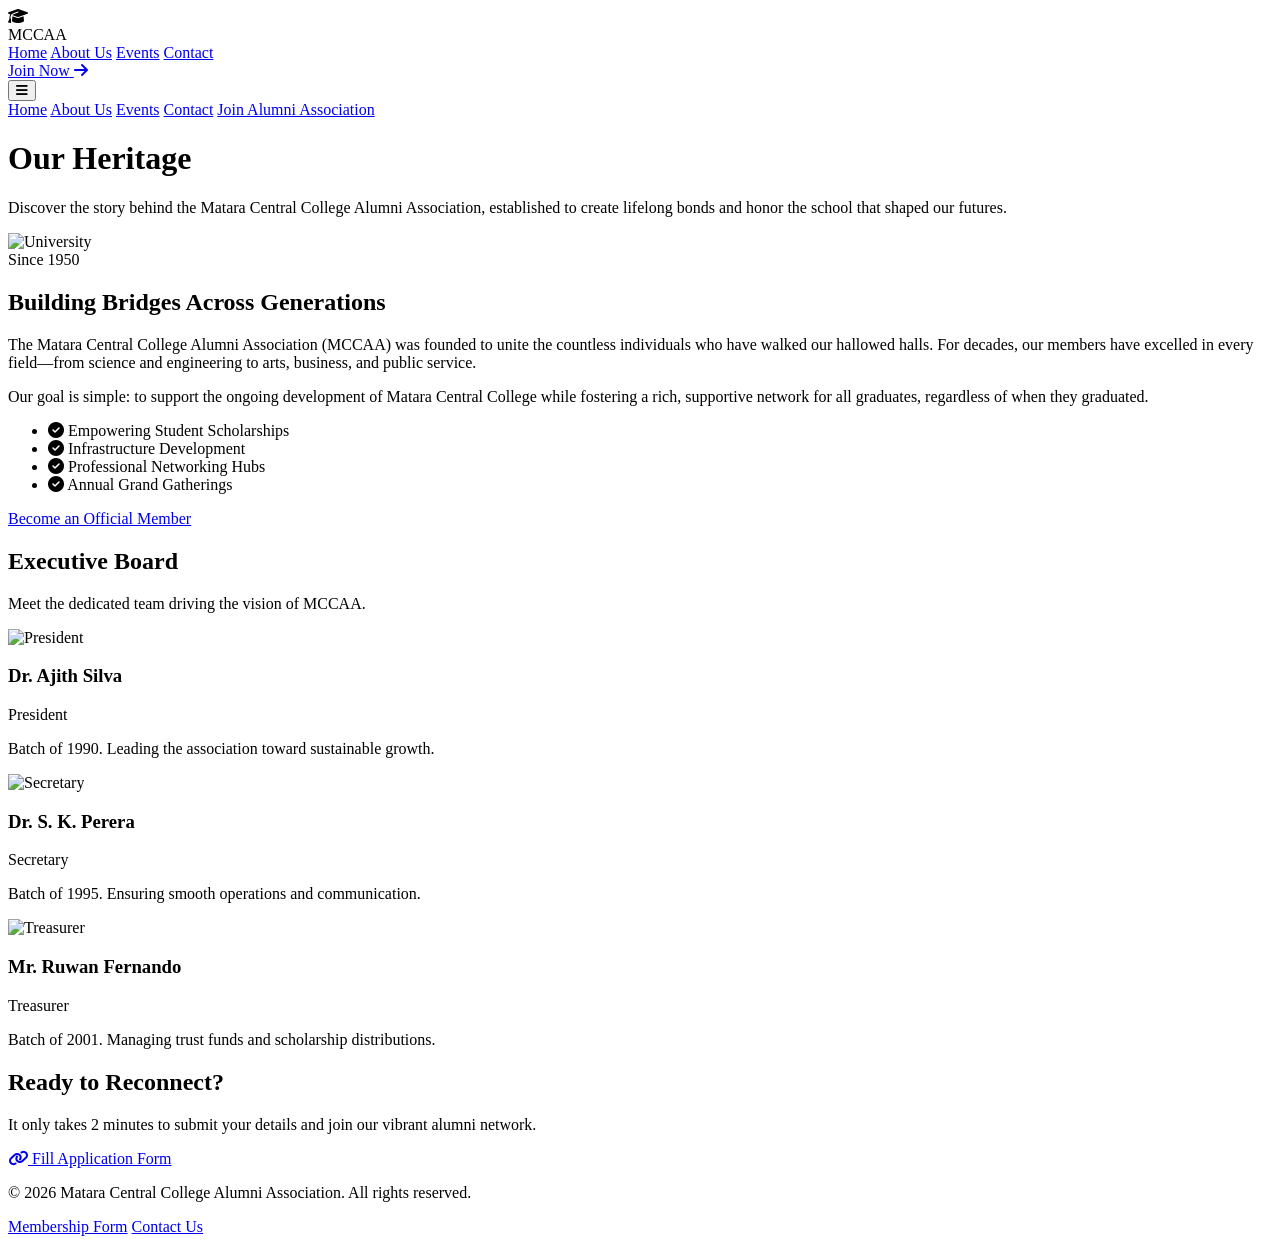
==== about.html @ 7c0a216e "Add files via upload" ====
<!DOCTYPE html>
<html lang="en">
<head>
    <meta charset="UTF-8">
    <meta name="viewport" content="width=device-width, initial-scale=1.0">
    <title>About Us - MCC Alumni Association</title>
    
    <!-- Tailwind CSS (CDN for standalone usage) -->
    <script src="https://cdn.tailwindcss.com"></script>
    <script>
        tailwind.config = {
            theme: {
                extend: {
                    colors: {
                        slate: {
                            50: '#f8fafc',
                            400: '#94a3b8',
                            900: '#0f172a',
                            950: '#020617',
                        },
                        accent: {
                            blue: '#38bdf8',
                            purple: '#818cf8',
                            gold: '#fcd34d',
                        }
                    }
                }
            }
        }
    </script>

    <!-- Custom CSS -->
    <link rel="stylesheet" href="css/styles.css">
    
    <!-- FontAwesome for Icons -->
    <link rel="stylesheet" href="https://cdnjs.cloudflare.com/ajax/libs/font-awesome/6.4.0/css/all.min.css">
</head>
<body class="antialiased relative">

    <!-- Glowing Background effect -->
    <div class="fixed top-0 left-0 w-full h-full overflow-hidden -z-10 pointer-events-none">
        <div class="absolute top-[-20%] right-[-10%] w-[50%] h-[50%] bg-blue-600/20 rounded-full blur-[120px] blob"></div>
        <div class="absolute bottom-[-20%] left-[-10%] w-[50%] h-[50%] bg-amber-600/10 rounded-full blur-[120px] blob" style="animation-delay: -3s;"></div>
    </div>

    <!-- Navigation -->
    <nav class="fixed w-full z-50 glass-nav transition-all duration-300 left-0 top-0">
        <div class="max-w-7xl mx-auto px-4 sm:px-6 lg:px-8">
            <div class="flex items-center justify-between h-20">
                <!-- Logo -->
                <div class="flex-shrink-0 flex items-center cursor-pointer">
                    <div class="w-12 h-12 bg-gradient-to-br from-accent-blue to-accent-purple rounded-xl flex items-center justify-center shadow-lg shadow-blue-500/20">
                        <i class="fa-solid fa-graduation-cap text-2xl text-white"></i>
                    </div>
                    <div class="ml-4">
                        <span class="text-xl font-bold text-white tracking-wide block leading-tight">MCCAA</span>
                    </div>
                </div>

                <!-- Desktop Menu -->
                <div class="hidden md:block">
                    <div class="ml-10 flex items-baseline space-x-8">
                        <a href="index.html" class="text-slate-300 hover:text-white transition-colors px-3 py-2 rounded-md font-medium">Home</a>
                        <a href="about.html" class="text-accent-blue font-semibold hover:text-white transition-colors px-3 py-2 rounded-md">About Us</a>
                        <a href="events.html" class="text-slate-300 hover:text-white transition-colors px-3 py-2 rounded-md font-medium">Events</a>
                        <a href="contact.html" class="text-slate-300 hover:text-white transition-colors px-3 py-2 rounded-md font-medium">Contact</a>
                    </div>
                </div>

                <!-- Call to Action -->
                <div class="hidden md:flex items-center space-x-4">
                    <a href="https://docs.google.com/forms/d/e/1FAIpQLSdzBalda6Nn-b4kq16stUE29MdQH4reBjcK0Cnvt-GQJRZoSA/viewform?pli=1" target="_blank" rel="noopener noreferrer" class="btn-primary text-white font-bold px-6 py-2.5 rounded-full text-sm inline-flex items-center gap-2">
                        <span>Join Now</span>
                        <i class="fa-solid fa-arrow-right text-xs"></i>
                    </a>
                </div>

                <!-- Mobile menu button -->
                <div class="-mr-2 flex md:hidden">
                    <button id="mobileMenuBtn" type="button" class="text-slate-300 hover:text-white p-2">
                        <i class="fa-solid fa-bars text-2xl"></i>
                    </button>
                </div>
            </div>
        </div>

        <!-- Mobile Menu (hidden by default) -->
        <div id="mobileMenu" class="md:hidden hidden glass-card mt-2 mx-4 rounded-xl overflow-hidden border border-white/10">
            <div class="px-2 pt-2 pb-3 space-y-1 sm:px-3">
                <a href="index.html" class="text-slate-300 hover:text-white block px-3 py-2 rounded-md text-base font-medium">Home</a>
                <a href="about.html" class="text-accent-blue block px-3 py-2 rounded-md text-base font-semibold">About Us</a>
                <a href="events.html" class="text-slate-300 hover:text-white block px-3 py-2 rounded-md text-base font-medium">Events</a>
                <a href="contact.html" class="text-slate-300 hover:text-white block px-3 py-2 rounded-md text-base font-medium">Contact</a>
                <a href="https://docs.google.com/forms/d/e/1FAIpQLSdzBalda6Nn-b4kq16stUE29MdQH4reBjcK0Cnvt-GQJRZoSA/viewform?pli=1" target="_blank" class="w-full text-center mt-4 btn-primary text-white font-bold px-4 py-3 rounded-xl block">
                    Join Alumni Association
                </a>
            </div>
        </div>
    </nav>

    <!-- Header Section -->
    <header class="pt-32 pb-16 lg:pt-40 lg:pb-24 border-b border-white/5 relative z-10">
        <div class="max-w-7xl mx-auto px-4 sm:px-6 lg:px-8 text-center scroll-animate">
            <h1 class="text-4xl lg:text-6xl font-extrabold text-white mb-6">Our <span class="text-gradient">Heritage</span></h1>
            <p class="text-lg text-slate-400 max-w-3xl mx-auto">
                Discover the story behind the Matara Central College Alumni Association, established to create lifelong bonds and honor the school that shaped our futures.
            </p>
        </div>
    </header>

    <!-- Story Section -->
    <section class="py-20 relative z-10">
        <div class="max-w-7xl mx-auto px-4 sm:px-6 lg:px-8">
            <div class="grid md:grid-cols-2 gap-16 items-center">
                <div class="scroll-animate h-[500px] rounded-3xl overflow-hidden glass-card shadow-2xl relative">
                    <img src="https://images.unsplash.com/photo-1541339907198-e08756dedf3f?q=80&w=1920&auto=format&fit=crop" alt="University" class="w-full h-full object-cover filter brightness-90">
                    <div class="absolute bottom-0 left-0 w-full p-8 bg-gradient-to-t from-slate-900/90 to-transparent">
                        <div class="text-2xl font-bold text-white mb-2">Since 1950</div>
                        <div class="h-1 w-20 bg-accent-blue rounded-full"></div>
                    </div>
                </div>

                <div class="scroll-animate delay-200">
                    <h2 class="text-3xl lg:text-4xl font-bold text-white mb-6">Building Bridges Across Generations</h2>
                    <p class="text-slate-400 text-lg mb-6 leading-relaxed">
                        The Matara Central College Alumni Association (MCCAA) was founded to unite the countless individuals who have walked our hallowed halls. For decades, our members have excelled in every field—from science and engineering to arts, business, and public service.
                    </p>
                    <p class="text-slate-400 text-lg mb-8 leading-relaxed">
                        Our goal is simple: to support the ongoing development of Matara Central College while fostering a rich, supportive network for all graduates, regardless of when they graduated.
                    </p>
                    
                    <ul class="space-y-4 mb-10">
                        <li class="flex items-center gap-4">
                            <i class="fa-solid fa-check-circle text-accent-blue text-xl"></i>
                            <span class="text-slate-200 font-medium">Empowering Student Scholarships</span>
                        </li>
                        <li class="flex items-center gap-4">
                            <i class="fa-solid fa-check-circle text-accent-blue text-xl"></i>
                            <span class="text-slate-200 font-medium">Infrastructure Development</span>
                        </li>
                        <li class="flex items-center gap-4">
                            <i class="fa-solid fa-check-circle text-accent-blue text-xl"></i>
                            <span class="text-slate-200 font-medium">Professional Networking Hubs</span>
                        </li>
                        <li class="flex items-center gap-4">
                            <i class="fa-solid fa-check-circle text-accent-blue text-xl"></i>
                            <span class="text-slate-200 font-medium">Annual Grand Gatherings</span>
                        </li>
                    </ul>

                    <a href="https://docs.google.com/forms/d/e/1FAIpQLSdzBalda6Nn-b4kq16stUE29MdQH4reBjcK0Cnvt-GQJRZoSA/viewform?pli=1" target="_blank" class="btn-primary text-white font-bold px-8 py-4 rounded-xl inline-block shadow-lg">Become an Official Member</a>
                </div>
            </div>
        </div>
    </section>

    <!-- Leadership Section -->
    <section class="py-20 relative z-10 bg-slate-900/40 border-t border-white/5">
        <div class="max-w-7xl mx-auto px-4 sm:px-6 lg:px-8">
            <div class="text-center mb-16 scroll-animate">
                <h2 class="text-3xl md:text-5xl font-bold text-white mb-4">Executive <span class="text-gradient">Board</span></h2>
                <p class="text-slate-400 max-w-2xl mx-auto text-lg">Meet the dedicated team driving the vision of MCCAA.</p>
            </div>

            <div class="grid md:grid-cols-3 gap-8">
                <!-- Exec 1 -->
                <div class="glass-card p-6 rounded-2xl text-center scroll-animate delay-100 group">
                    <div class="w-32 h-32 mx-auto rounded-full overflow-hidden mb-6 border-4 border-slate-800 shadow-xl group-hover:border-accent-blue transition-colors">
                        <img src="https://images.unsplash.com/photo-1560250097-0b93528c311a?q=80&w=300&auto=format&fit=crop" alt="President" class="w-full h-full object-cover">
                    </div>
                    <h3 class="text-xl font-bold text-white mb-1">Dr. Ajith Silva</h3>
                    <div class="text-accent-blue text-sm font-semibold uppercase tracking-wider mb-4">President</div>
                    <p class="text-slate-400 text-sm mb-6">Batch of 1990. Leading the association toward sustainable growth.</p>
                </div>

                <!-- Exec 2 -->
                <div class="glass-card p-6 rounded-2xl text-center scroll-animate delay-200 group">
                    <div class="w-32 h-32 mx-auto rounded-full overflow-hidden mb-6 border-4 border-slate-800 shadow-xl group-hover:border-accent-purple transition-colors">
                        <img src="https://images.unsplash.com/photo-1573496359142-b8d87734a5a2?q=80&w=300&auto=format&fit=crop" alt="Secretary" class="w-full h-full object-cover">
                    </div>
                    <h3 class="text-xl font-bold text-white mb-1">Dr. S. K. Perera</h3>
                    <div class="text-accent-purple text-sm font-semibold uppercase tracking-wider mb-4">Secretary</div>
                    <p class="text-slate-400 text-sm mb-6">Batch of 1995. Ensuring smooth operations and communication.</p>
                </div>

                <!-- Exec 3 -->
                <div class="glass-card p-6 rounded-2xl text-center scroll-animate delay-300 group">
                    <div class="w-32 h-32 mx-auto rounded-full overflow-hidden mb-6 border-4 border-slate-800 shadow-xl group-hover:border-accent-gold transition-colors">
                        <img src="https://images.unsplash.com/photo-1519085360753-af0119f7cbe7?q=80&w=300&auto=format&fit=crop" alt="Treasurer" class="w-full h-full object-cover">
                    </div>
                    <h3 class="text-xl font-bold text-white mb-1">Mr. Ruwan Fernando</h3>
                    <div class="text-accent-gold text-sm font-semibold uppercase tracking-wider mb-4">Treasurer</div>
                    <p class="text-slate-400 text-sm mb-6">Batch of 2001. Managing trust funds and scholarship distributions.</p>
                </div>
            </div>
        </div>
    </section>

    <!-- Call to action block -->
    <section class="py-24 relative z-10">
        <div class="max-w-4xl mx-auto px-4 sm:px-6 lg:px-8 text-center scroll-animate">
            <div class="glass-card p-12 rounded-3xl relative overflow-hidden">
                <div class="absolute inset-0 bg-gradient-to-br from-blue-600/10 to-purple-600/10 z-0"></div>
                <div class="relative z-10">
                    <h2 class="text-3xl md:text-4xl font-bold text-white mb-6">Ready to Reconnect?</h2>
                    <p class="text-slate-300 text-lg mb-8 max-w-2xl mx-auto">It only takes 2 minutes to submit your details and join our vibrant alumni network.</p>
                    <a href="https://docs.google.com/forms/d/e/1FAIpQLSdzBalda6Nn-b4kq16stUE29MdQH4reBjcK0Cnvt-GQJRZoSA/viewform?pli=1" target="_blank" class="btn-primary text-white font-bold px-10 py-4 rounded-full inline-block shadow-lg text-lg">
                        <i class="fa-solid fa-link mr-2"></i> Fill Application Form
                    </a>
                </div>
            </div>
        </div>
    </section>

    <!-- Footer -->
    <footer class="glass-card border-t border-white/10 pt-12 pb-8 mt-10 relative z-20">
        <div class="max-w-7xl mx-auto px-4 sm:px-6 lg:px-8">
            <div class="flex flex-col md:flex-row justify-between items-center text-sm text-slate-500">
                <p>&copy; 2026 Matara Central College Alumni Association. All rights reserved.</p>
                <div class="flex space-x-6 mt-4 md:mt-0">
                    <a href="https://docs.google.com/forms/d/e/1FAIpQLSdzBalda6Nn-b4kq16stUE29MdQH4reBjcK0Cnvt-GQJRZoSA/viewform?pli=1" target="_blank" class="hover:text-white transition-colors">Membership Form</a>
                    <a href="contact.html" class="hover:text-white transition-colors">Contact Us</a>
                </div>
            </div>
        </div>
    </footer>

    <!-- Scripts -->
    <script src="js/script.js"></script>
</body>
</html>
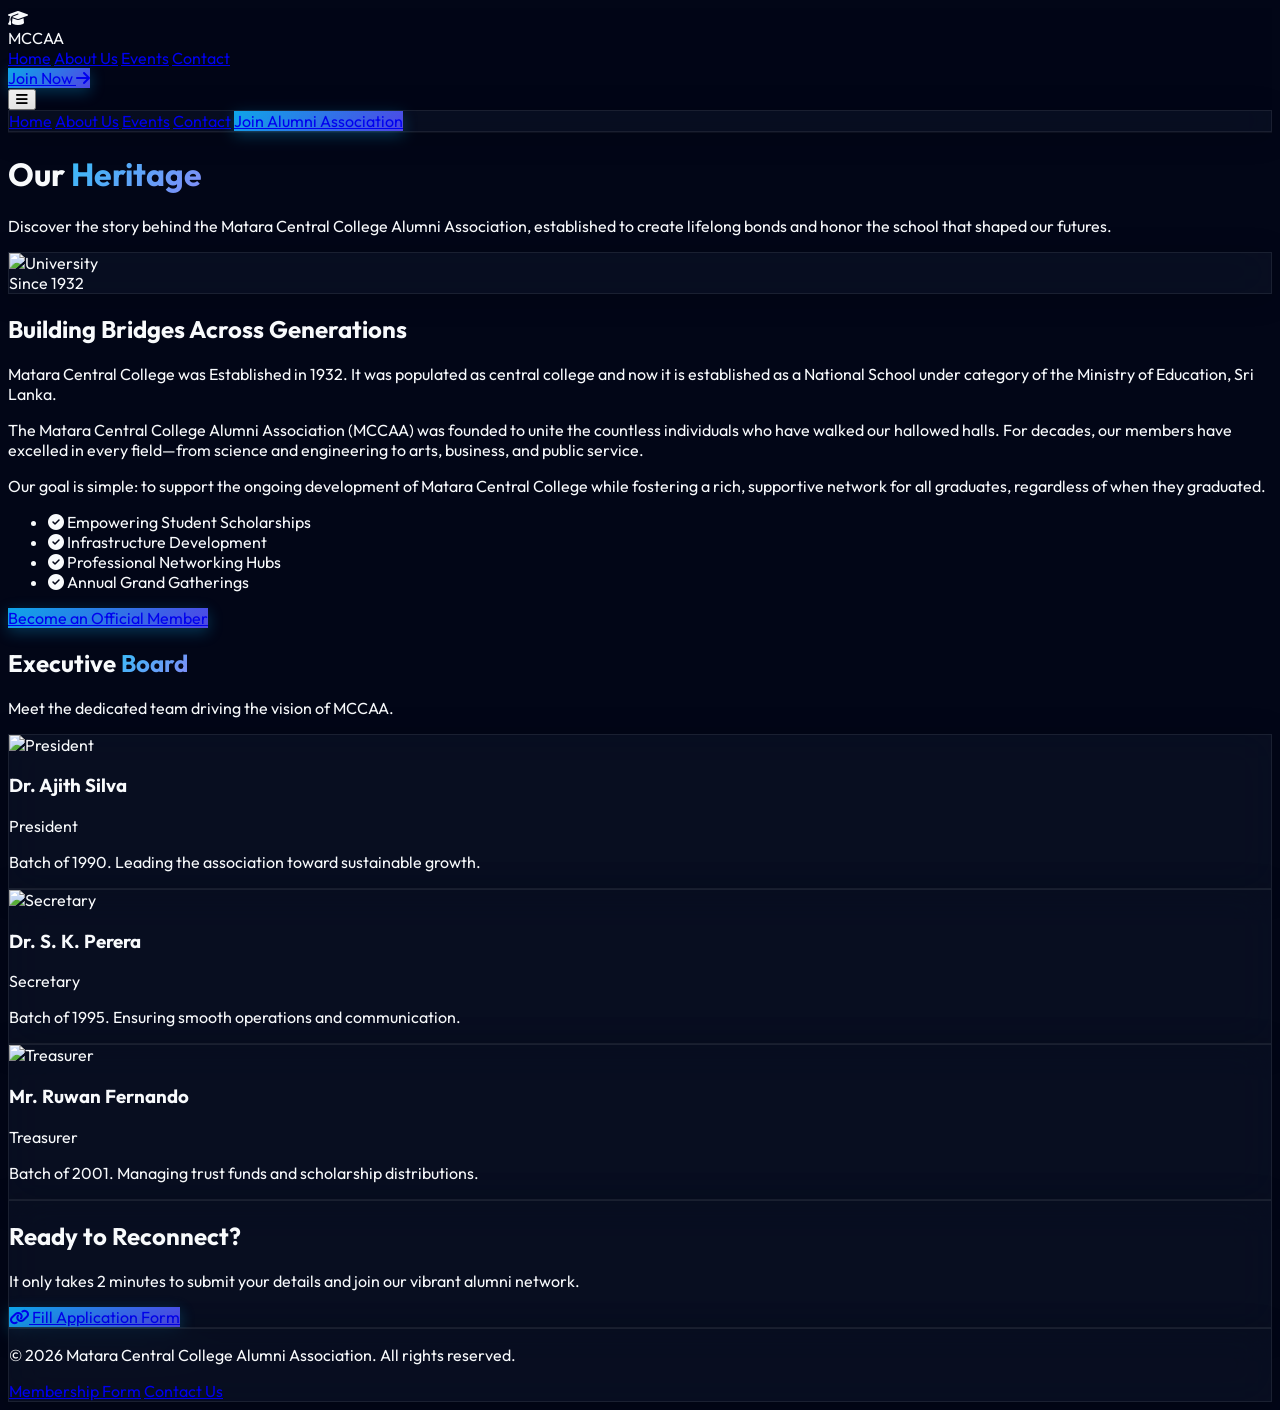
==== commit 83dd0aa3: "Add files via upload" ====
--- a/about.html
+++ b/about.html
@@ -115,13 +115,16 @@
                 <div class="scroll-animate h-[500px] rounded-3xl overflow-hidden glass-card shadow-2xl relative">
                     <img src="https://images.unsplash.com/photo-1541339907198-e08756dedf3f?q=80&w=1920&auto=format&fit=crop" alt="University" class="w-full h-full object-cover filter brightness-90">
                     <div class="absolute bottom-0 left-0 w-full p-8 bg-gradient-to-t from-slate-900/90 to-transparent">
-                        <div class="text-2xl font-bold text-white mb-2">Since 1950</div>
+                        <div class="text-2xl font-bold text-white mb-2">Since 1932</div>
                         <div class="h-1 w-20 bg-accent-blue rounded-full"></div>
                     </div>
                 </div>
 
                 <div class="scroll-animate delay-200">
                     <h2 class="text-3xl lg:text-4xl font-bold text-white mb-6">Building Bridges Across Generations</h2>
+                    <p class="text-slate-400 text-lg mb-6 leading-relaxed">
+                        Matara Central College was Established in 1932. It was populated as central college and now it is established as a National School under category of the Ministry of Education, Sri Lanka.
+                    </p>
                     <p class="text-slate-400 text-lg mb-6 leading-relaxed">
                         The Matara Central College Alumni Association (MCCAA) was founded to unite the countless individuals who have walked our hallowed halls. For decades, our members have excelled in every field—from science and engineering to arts, business, and public service.
                     </p>
--- a/css/styles.css
+++ b/css/styles.css
@@ -0,0 +1,130 @@
+@import url('https://fonts.googleapis.com/css2?family=Outfit:wght@300;400;500;600;700;800;900&display=swap');
+
+html {
+    scroll-behavior: smooth;
+    font-family: 'Outfit', sans-serif;
+}
+
+body {
+    background-color: #020617; /* slate-950 */
+    color: #f8fafc; /* slate-50 */
+    overflow-x: hidden;
+}
+
+.glass-nav {
+    background: rgba(2, 6, 23, 0.75);
+    backdrop-filter: blur(16px);
+    -webkit-backdrop-filter: blur(16px);
+    border-bottom: 1px solid rgba(255, 255, 255, 0.05);
+}
+
+.glass-card {
+    background: rgba(15, 23, 42, 0.5);
+    backdrop-filter: blur(20px);
+    -webkit-backdrop-filter: blur(20px);
+    border: 1px solid rgba(255, 255, 255, 0.08);
+    box-shadow: 0 4px 30px rgba(0, 0, 0, 0.2);
+    transition: transform 0.3s ease, border-color 0.3s ease, box-shadow 0.3s ease;
+}
+
+.glass-card:hover {
+    transform: translateY(-5px);
+    border-color: rgba(56, 189, 248, 0.3);
+    box-shadow: 0 10px 40px rgba(56, 189, 248, 0.1);
+}
+
+.text-gradient {
+    background: linear-gradient(135deg, #38bdf8 0%, #818cf8 100%);
+    -webkit-background-clip: text;
+    -webkit-text-fill-color: transparent;
+    background-clip: text;
+}
+
+.text-gradient-gold {
+    background: linear-gradient(135deg, #fcd34d 0%, #f59e0b 100%);
+    -webkit-background-clip: text;
+    -webkit-text-fill-color: transparent;
+    background-clip: text;
+}
+
+.btn-primary {
+    background: linear-gradient(135deg, #0ea5e9 0%, #4f46e5 100%);
+    transition: all 0.3s ease;
+    box-shadow: 0 4px 15px rgba(14, 165, 233, 0.3);
+}
+
+.btn-primary:hover {
+    transform: translateY(-2px);
+    box-shadow: 0 8px 25px rgba(14, 165, 233, 0.5);
+}
+
+.btn-secondary {
+    background: rgba(255, 255, 255, 0.05);
+    border: 1px solid rgba(255, 255, 255, 0.1);
+    transition: all 0.3s ease;
+    backdrop-filter: blur(10px);
+}
+
+.btn-secondary:hover {
+    background: rgba(255, 255, 255, 0.1);
+    transform: translateY(-2px);
+}
+
+.animate-float {
+    animation: float 6s ease-in-out infinite;
+}
+
+@keyframes float {
+    0% { transform: translateY(0px) rotate(0deg); }
+    50% { transform: translateY(-20px) rotate(1deg); }
+    100% { transform: translateY(0px) rotate(0deg); }
+}
+
+.fade-in-up {
+    animation: fadeInUp 0.8s cubic-bezier(0.16, 1, 0.3, 1) forwards;
+}
+
+@keyframes fadeInUp {
+    from {
+        opacity: 0;
+        transform: translateY(30px);
+    }
+    to {
+        opacity: 1;
+        transform: translateY(0);
+    }
+}
+
+.delay-100 { animation-delay: 100ms; }
+.delay-200 { animation-delay: 200ms; }
+.delay-300 { animation-delay: 300ms; }
+.delay-400 { animation-delay: 400ms; }
+
+/* Blob animations */
+.blob {
+    position: absolute;
+    filter: blur(80px);
+    z-index: -1;
+    opacity: 0.5;
+    animation: blob-bounce 10s infinite ease-in-out alternate;
+}
+
+@keyframes blob-bounce {
+    0% { transform: scale(1) translate(0, 0); }
+    100% { transform: scale(1.1) translate(20px, -20px); }
+}
+
+/* Custom Scrollbar */
+::-webkit-scrollbar {
+    width: 8px;
+}
+::-webkit-scrollbar-track {
+    background: #020617;
+}
+::-webkit-scrollbar-thumb {
+    background: #1e293b;
+    border-radius: 4px;
+}
+::-webkit-scrollbar-thumb:hover {
+    background: #334155;
+}
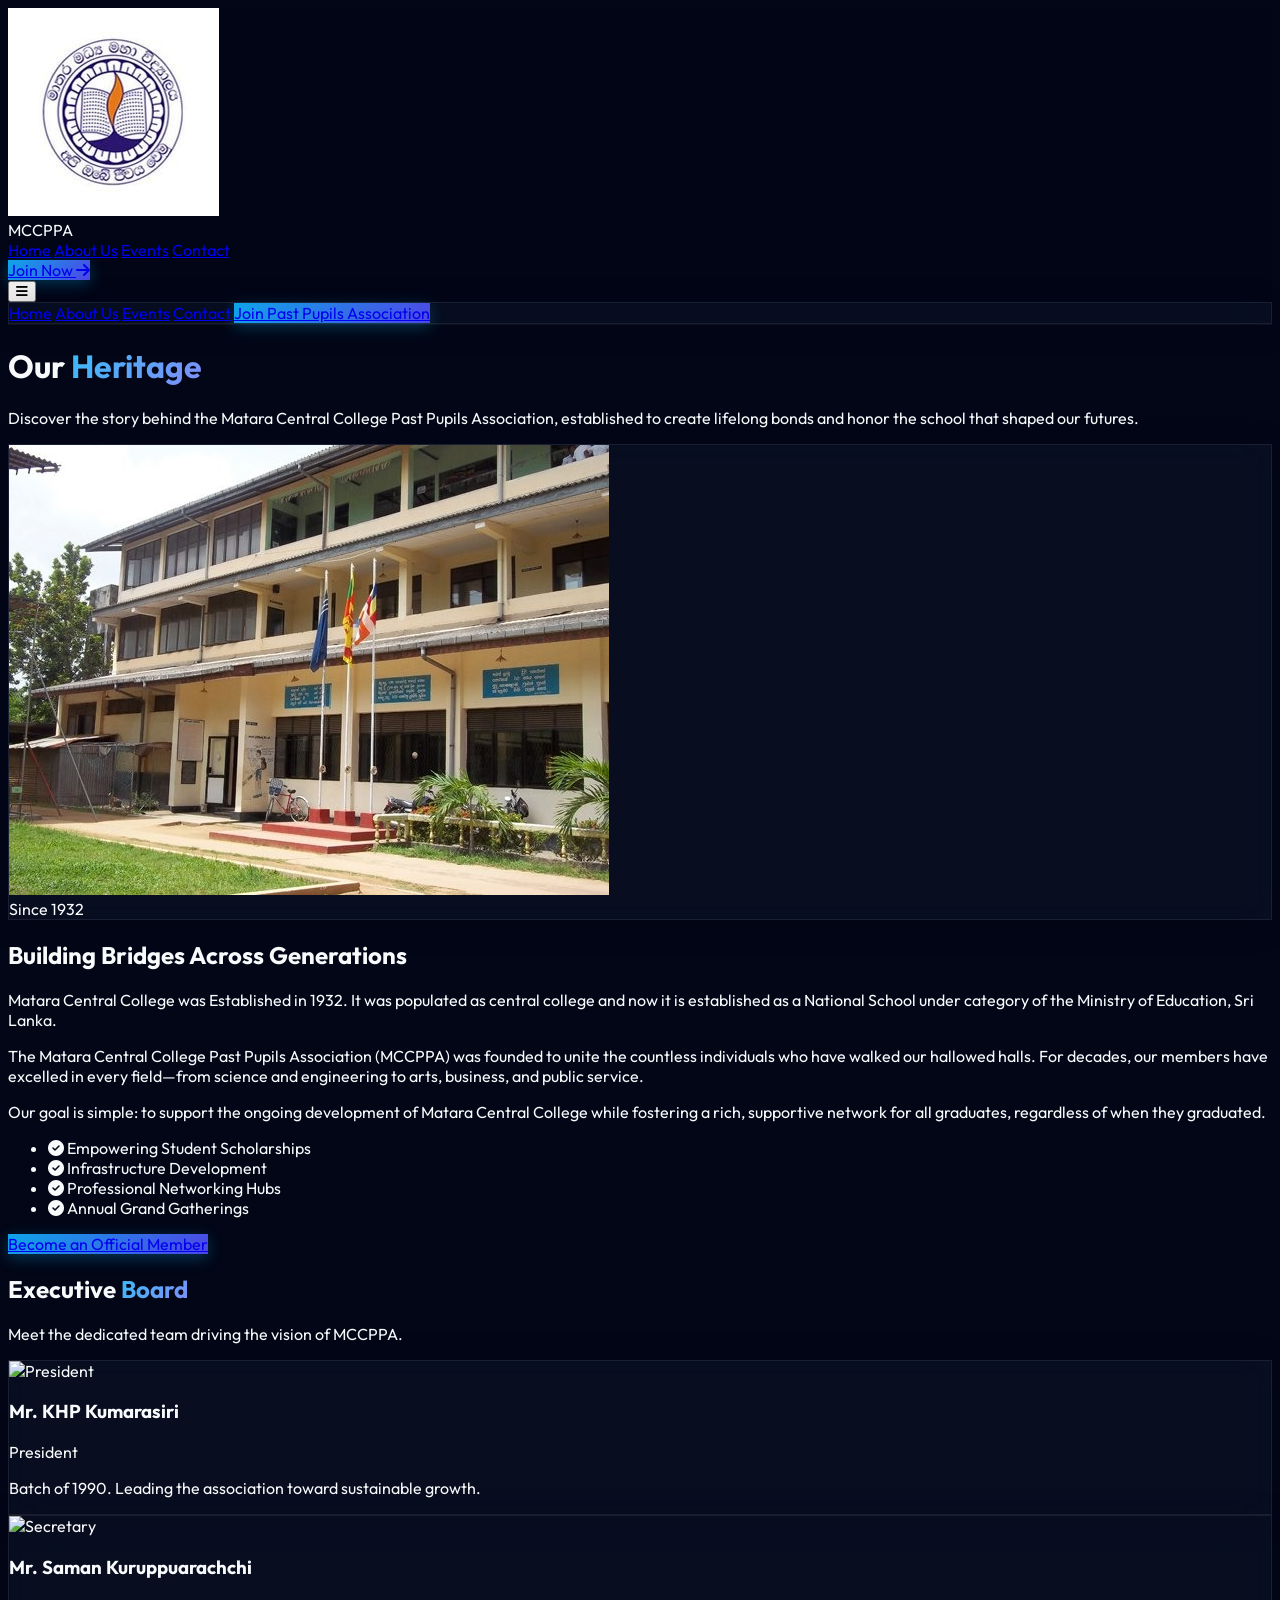
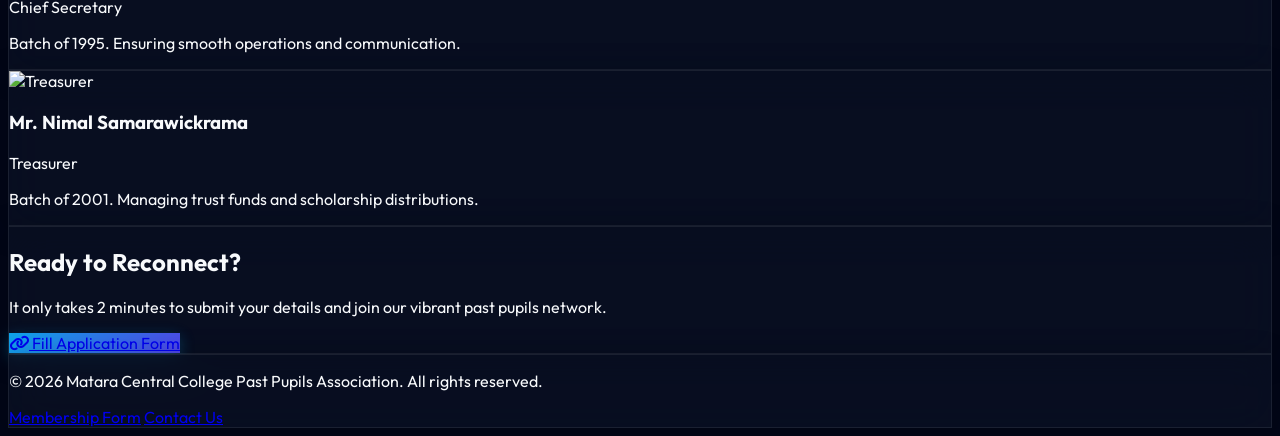
==== commit f5062171: "Add files via upload" ====
--- a/about.html
+++ b/about.html
@@ -3,7 +3,7 @@
 <head>
     <meta charset="UTF-8">
     <meta name="viewport" content="width=device-width, initial-scale=1.0">
-    <title>About Us - MCC Alumni Association</title>
+    <title>About Us - MCC Past Pupils Association</title>
     
     <!-- Tailwind CSS (CDN for standalone usage) -->
     <script src="https://cdn.tailwindcss.com"></script>
@@ -49,11 +49,11 @@
             <div class="flex items-center justify-between h-20">
                 <!-- Logo -->
                 <div class="flex-shrink-0 flex items-center cursor-pointer">
-                    <div class="w-12 h-12 bg-gradient-to-br from-accent-blue to-accent-purple rounded-xl flex items-center justify-center shadow-lg shadow-blue-500/20">
-                        <i class="fa-solid fa-graduation-cap text-2xl text-white"></i>
+                    <div class="w-12 h-12 bg-gradient-to-br from-accent-blue to-accent-purple rounded-xl flex items-center justify-center shadow-lg shadow-blue-500/20 overflow-hidden bg-white">
+                        <img src="images/logo.jpg" alt="Logo" class="w-full h-full object-cover">
                     </div>
                     <div class="ml-4">
-                        <span class="text-xl font-bold text-white tracking-wide block leading-tight">MCCAA</span>
+                        <span class="text-xl font-bold text-white tracking-wide block leading-tight">MCCPPA</span>
                     </div>
                 </div>
 
@@ -92,7 +92,7 @@
                 <a href="events.html" class="text-slate-300 hover:text-white block px-3 py-2 rounded-md text-base font-medium">Events</a>
                 <a href="contact.html" class="text-slate-300 hover:text-white block px-3 py-2 rounded-md text-base font-medium">Contact</a>
                 <a href="https://docs.google.com/forms/d/e/1FAIpQLSdzBalda6Nn-b4kq16stUE29MdQH4reBjcK0Cnvt-GQJRZoSA/viewform?pli=1" target="_blank" class="w-full text-center mt-4 btn-primary text-white font-bold px-4 py-3 rounded-xl block">
-                    Join Alumni Association
+                    Join Past Pupils Association
                 </a>
             </div>
         </div>
@@ -103,7 +103,7 @@
         <div class="max-w-7xl mx-auto px-4 sm:px-6 lg:px-8 text-center scroll-animate">
             <h1 class="text-4xl lg:text-6xl font-extrabold text-white mb-6">Our <span class="text-gradient">Heritage</span></h1>
             <p class="text-lg text-slate-400 max-w-3xl mx-auto">
-                Discover the story behind the Matara Central College Alumni Association, established to create lifelong bonds and honor the school that shaped our futures.
+                Discover the story behind the Matara Central College Past Pupils Association, established to create lifelong bonds and honor the school that shaped our futures.
             </p>
         </div>
     </header>
@@ -113,7 +113,7 @@
         <div class="max-w-7xl mx-auto px-4 sm:px-6 lg:px-8">
             <div class="grid md:grid-cols-2 gap-16 items-center">
                 <div class="scroll-animate h-[500px] rounded-3xl overflow-hidden glass-card shadow-2xl relative">
-                    <img src="https://images.unsplash.com/photo-1541339907198-e08756dedf3f?q=80&w=1920&auto=format&fit=crop" alt="University" class="w-full h-full object-cover filter brightness-90">
+                    <img src="images/school.jpg" alt="University" class="w-full h-full object-cover filter brightness-90">
                     <div class="absolute bottom-0 left-0 w-full p-8 bg-gradient-to-t from-slate-900/90 to-transparent">
                         <div class="text-2xl font-bold text-white mb-2">Since 1932</div>
                         <div class="h-1 w-20 bg-accent-blue rounded-full"></div>
@@ -126,7 +126,7 @@
                         Matara Central College was Established in 1932. It was populated as central college and now it is established as a National School under category of the Ministry of Education, Sri Lanka.
                     </p>
                     <p class="text-slate-400 text-lg mb-6 leading-relaxed">
-                        The Matara Central College Alumni Association (MCCAA) was founded to unite the countless individuals who have walked our hallowed halls. For decades, our members have excelled in every field—from science and engineering to arts, business, and public service.
+                        The Matara Central College Past Pupils Association (MCCPPA) was founded to unite the countless individuals who have walked our hallowed halls. For decades, our members have excelled in every field—from science and engineering to arts, business, and public service.
                     </p>
                     <p class="text-slate-400 text-lg mb-8 leading-relaxed">
                         Our goal is simple: to support the ongoing development of Matara Central College while fostering a rich, supportive network for all graduates, regardless of when they graduated.
@@ -162,7 +162,7 @@
         <div class="max-w-7xl mx-auto px-4 sm:px-6 lg:px-8">
             <div class="text-center mb-16 scroll-animate">
                 <h2 class="text-3xl md:text-5xl font-bold text-white mb-4">Executive <span class="text-gradient">Board</span></h2>
-                <p class="text-slate-400 max-w-2xl mx-auto text-lg">Meet the dedicated team driving the vision of MCCAA.</p>
+                <p class="text-slate-400 max-w-2xl mx-auto text-lg">Meet the dedicated team driving the vision of MCCPPA.</p>
             </div>
 
             <div class="grid md:grid-cols-3 gap-8">
@@ -171,7 +171,7 @@
                     <div class="w-32 h-32 mx-auto rounded-full overflow-hidden mb-6 border-4 border-slate-800 shadow-xl group-hover:border-accent-blue transition-colors">
                         <img src="https://images.unsplash.com/photo-1560250097-0b93528c311a?q=80&w=300&auto=format&fit=crop" alt="President" class="w-full h-full object-cover">
                     </div>
-                    <h3 class="text-xl font-bold text-white mb-1">Dr. Ajith Silva</h3>
+                    <h3 class="text-xl font-bold text-white mb-1">Mr. KHP Kumarasiri</h3>
                     <div class="text-accent-blue text-sm font-semibold uppercase tracking-wider mb-4">President</div>
                     <p class="text-slate-400 text-sm mb-6">Batch of 1990. Leading the association toward sustainable growth.</p>
                 </div>
@@ -181,8 +181,8 @@
                     <div class="w-32 h-32 mx-auto rounded-full overflow-hidden mb-6 border-4 border-slate-800 shadow-xl group-hover:border-accent-purple transition-colors">
                         <img src="https://images.unsplash.com/photo-1573496359142-b8d87734a5a2?q=80&w=300&auto=format&fit=crop" alt="Secretary" class="w-full h-full object-cover">
                     </div>
-                    <h3 class="text-xl font-bold text-white mb-1">Dr. S. K. Perera</h3>
-                    <div class="text-accent-purple text-sm font-semibold uppercase tracking-wider mb-4">Secretary</div>
+                    <h3 class="text-xl font-bold text-white mb-1">Mr. Saman Kuruppuarachchi</h3>
+                    <div class="text-accent-purple text-sm font-semibold uppercase tracking-wider mb-4">Chief Secretary</div>
                     <p class="text-slate-400 text-sm mb-6">Batch of 1995. Ensuring smooth operations and communication.</p>
                 </div>
 
@@ -191,7 +191,7 @@
                     <div class="w-32 h-32 mx-auto rounded-full overflow-hidden mb-6 border-4 border-slate-800 shadow-xl group-hover:border-accent-gold transition-colors">
                         <img src="https://images.unsplash.com/photo-1519085360753-af0119f7cbe7?q=80&w=300&auto=format&fit=crop" alt="Treasurer" class="w-full h-full object-cover">
                     </div>
-                    <h3 class="text-xl font-bold text-white mb-1">Mr. Ruwan Fernando</h3>
+                    <h3 class="text-xl font-bold text-white mb-1">Mr. Nimal Samarawickrama</h3>
                     <div class="text-accent-gold text-sm font-semibold uppercase tracking-wider mb-4">Treasurer</div>
                     <p class="text-slate-400 text-sm mb-6">Batch of 2001. Managing trust funds and scholarship distributions.</p>
                 </div>
@@ -206,7 +206,7 @@
                 <div class="absolute inset-0 bg-gradient-to-br from-blue-600/10 to-purple-600/10 z-0"></div>
                 <div class="relative z-10">
                     <h2 class="text-3xl md:text-4xl font-bold text-white mb-6">Ready to Reconnect?</h2>
-                    <p class="text-slate-300 text-lg mb-8 max-w-2xl mx-auto">It only takes 2 minutes to submit your details and join our vibrant alumni network.</p>
+                    <p class="text-slate-300 text-lg mb-8 max-w-2xl mx-auto">It only takes 2 minutes to submit your details and join our vibrant past pupils network.</p>
                     <a href="https://docs.google.com/forms/d/e/1FAIpQLSdzBalda6Nn-b4kq16stUE29MdQH4reBjcK0Cnvt-GQJRZoSA/viewform?pli=1" target="_blank" class="btn-primary text-white font-bold px-10 py-4 rounded-full inline-block shadow-lg text-lg">
                         <i class="fa-solid fa-link mr-2"></i> Fill Application Form
                     </a>
@@ -219,7 +219,7 @@
     <footer class="glass-card border-t border-white/10 pt-12 pb-8 mt-10 relative z-20">
         <div class="max-w-7xl mx-auto px-4 sm:px-6 lg:px-8">
             <div class="flex flex-col md:flex-row justify-between items-center text-sm text-slate-500">
-                <p>&copy; 2026 Matara Central College Alumni Association. All rights reserved.</p>
+                <p>&copy; 2026 Matara Central College Past Pupils Association. All rights reserved.</p>
                 <div class="flex space-x-6 mt-4 md:mt-0">
                     <a href="https://docs.google.com/forms/d/e/1FAIpQLSdzBalda6Nn-b4kq16stUE29MdQH4reBjcK0Cnvt-GQJRZoSA/viewform?pli=1" target="_blank" class="hover:text-white transition-colors">Membership Form</a>
                     <a href="contact.html" class="hover:text-white transition-colors">Contact Us</a>
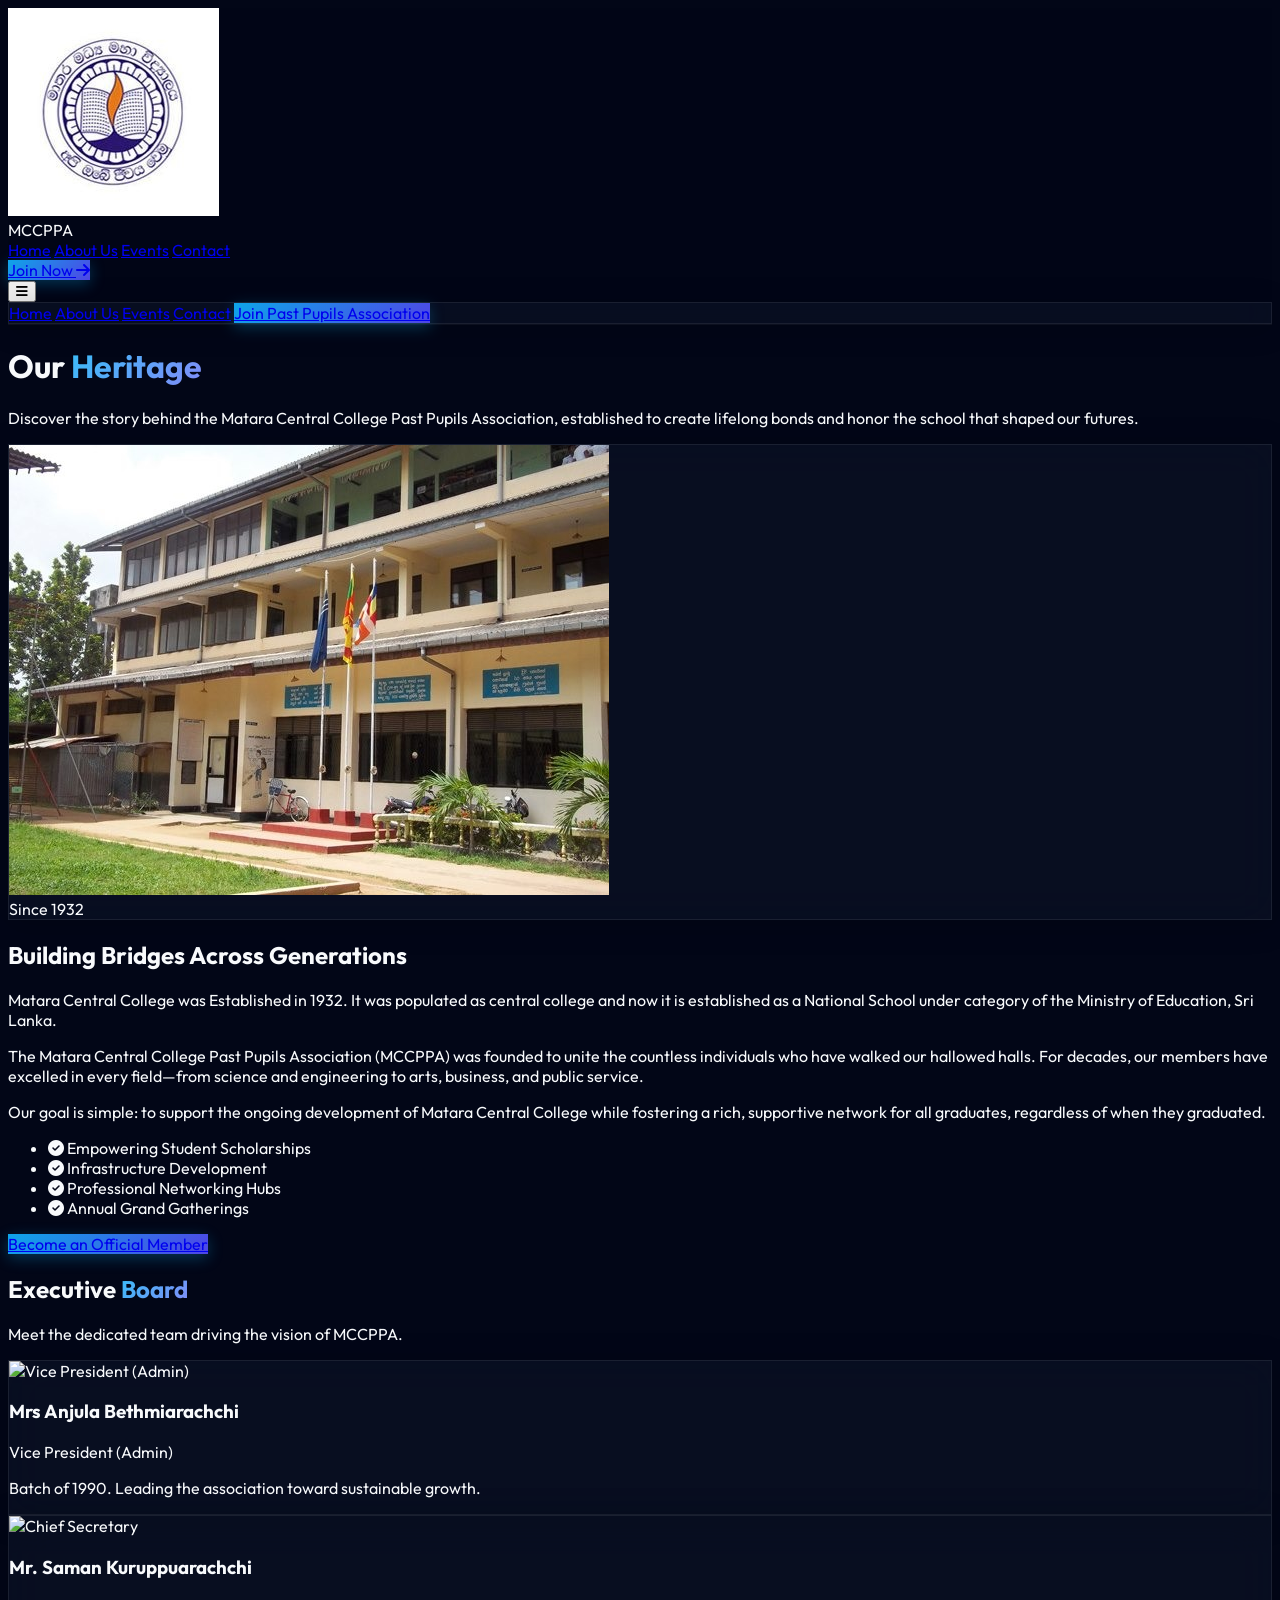
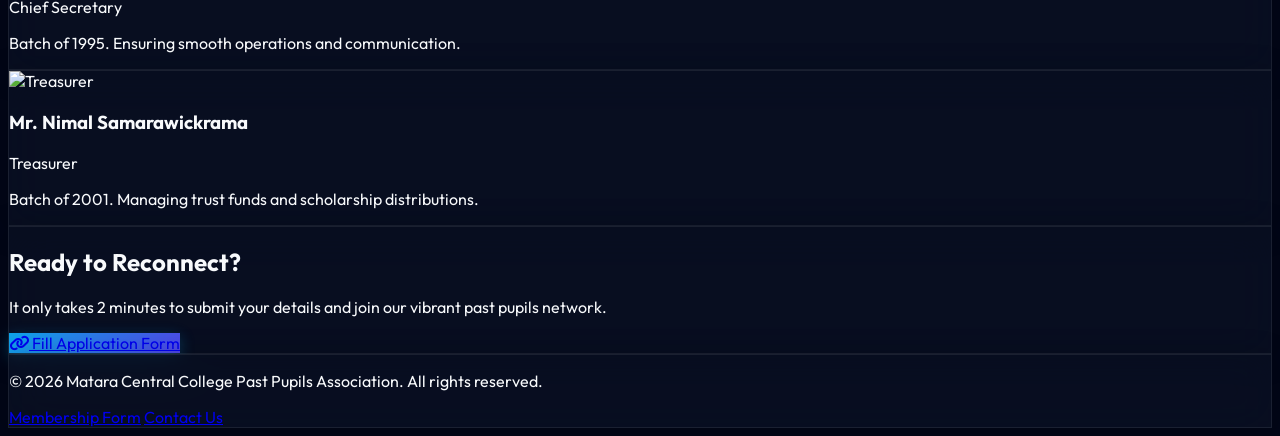
==== commit a2b4849f: "Add files via upload" ====
--- a/about.html
+++ b/about.html
@@ -169,17 +169,17 @@
                 <!-- Exec 1 -->
                 <div class="glass-card p-6 rounded-2xl text-center scroll-animate delay-100 group">
                     <div class="w-32 h-32 mx-auto rounded-full overflow-hidden mb-6 border-4 border-slate-800 shadow-xl group-hover:border-accent-blue transition-colors">
-                        <img src="https://images.unsplash.com/photo-1560250097-0b93528c311a?q=80&w=300&auto=format&fit=crop" alt="President" class="w-full h-full object-cover">
-                    </div>
-                    <h3 class="text-xl font-bold text-white mb-1">Mr. KHP Kumarasiri</h3>
-                    <div class="text-accent-blue text-sm font-semibold uppercase tracking-wider mb-4">President</div>
+                        <img src="https://images.unsplash.com/photo-1573496359142-b8d87734a5a2?q=80&w=300&auto=format&fit=crop" alt="Vice President (Admin)" class="w-full h-full object-cover">
+                    </div>
+                    <h3 class="text-xl font-bold text-white mb-1">Mrs Anjula Bethmiarachchi</h3>
+                    <div class="text-accent-blue text-sm font-semibold uppercase tracking-wider mb-4">Vice President (Admin)</div>
                     <p class="text-slate-400 text-sm mb-6">Batch of 1990. Leading the association toward sustainable growth.</p>
                 </div>
 
                 <!-- Exec 2 -->
                 <div class="glass-card p-6 rounded-2xl text-center scroll-animate delay-200 group">
                     <div class="w-32 h-32 mx-auto rounded-full overflow-hidden mb-6 border-4 border-slate-800 shadow-xl group-hover:border-accent-purple transition-colors">
-                        <img src="https://images.unsplash.com/photo-1573496359142-b8d87734a5a2?q=80&w=300&auto=format&fit=crop" alt="Secretary" class="w-full h-full object-cover">
+                        <img src="https://images.unsplash.com/photo-1560250097-0b93528c311a?q=80&w=300&auto=format&fit=crop" alt="Chief Secretary" class="w-full h-full object-cover">
                     </div>
                     <h3 class="text-xl font-bold text-white mb-1">Mr. Saman Kuruppuarachchi</h3>
                     <div class="text-accent-purple text-sm font-semibold uppercase tracking-wider mb-4">Chief Secretary</div>
